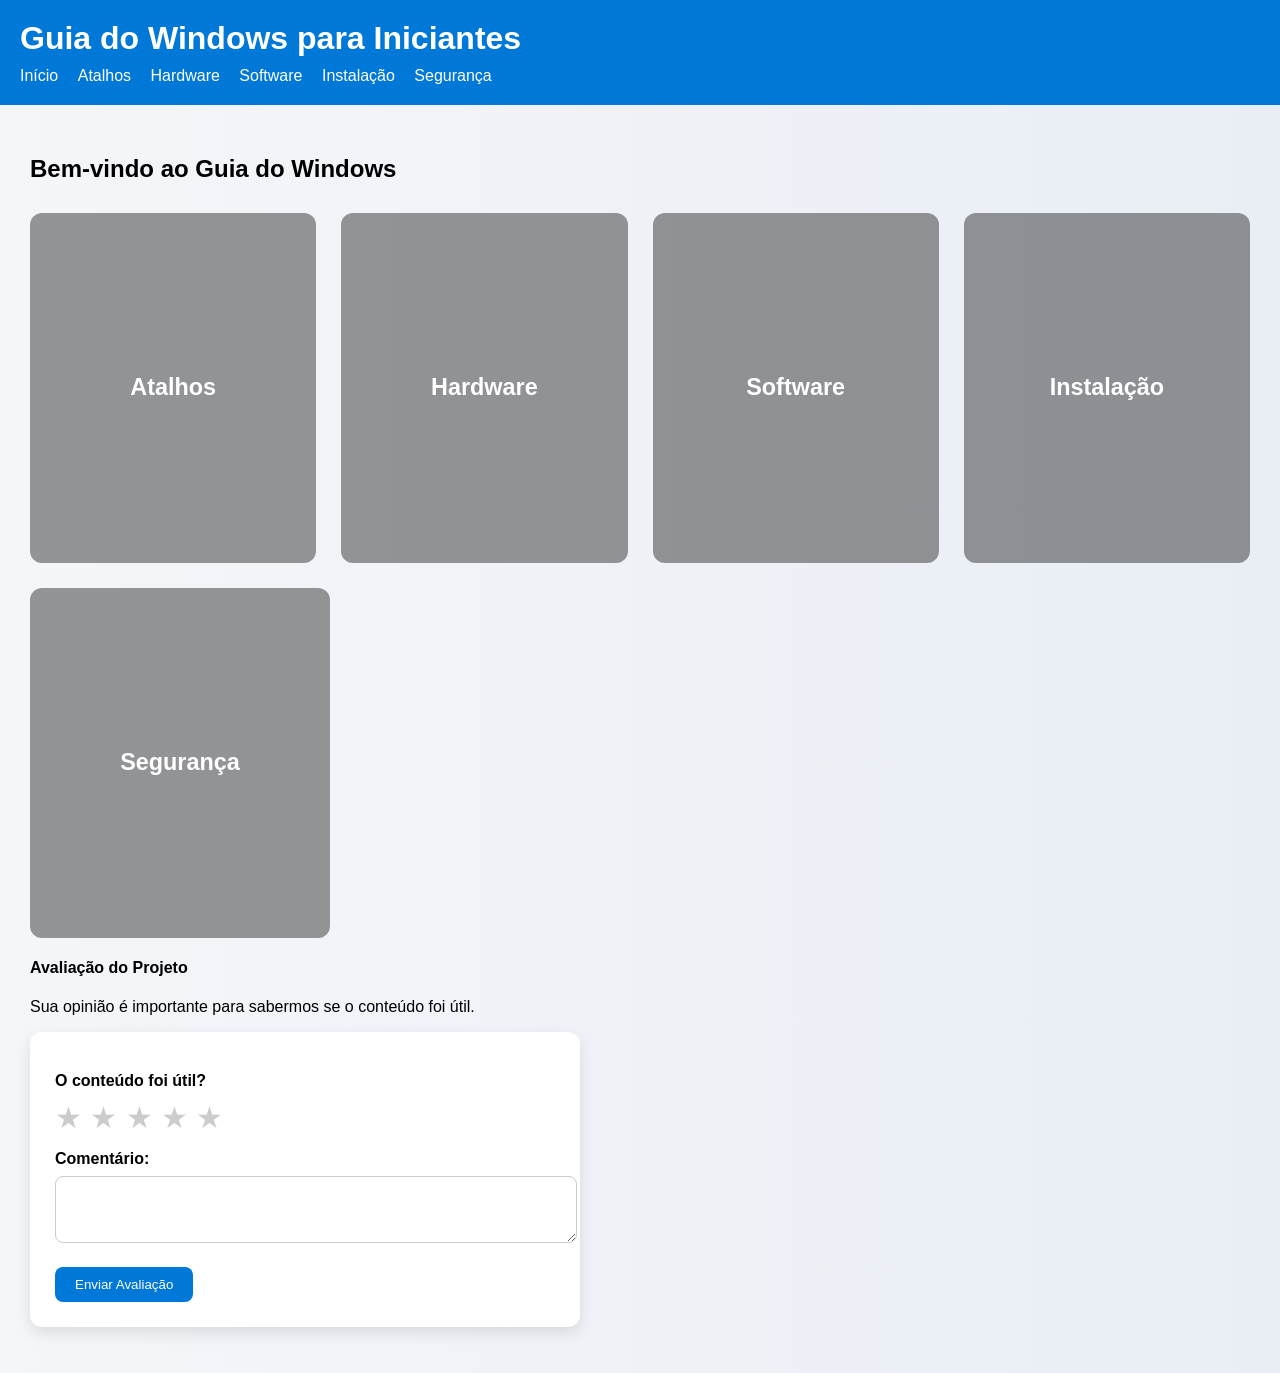
==== index.html @ e322faca "site pronto" ====
<!DOCTYPE html>
<html lang="pt-BR">
<head>
  <meta name="viewport" content="width=device-width, initial-scale=1.0">
  <meta charset="UTF-8">

  <title>Guia do Windows</title>
  <link rel="icon" type="image/png" href="img/favicon.png">
  <link rel="stylesheet" href="css/style.css">
</head>
<body>

  <header>
    <h1>Guia do Windows para Iniciantes</h1>

    <nav>
      <a href="index.html">Início</a>
      <a href="atalhos.html">Atalhos</a>
      <a href="hardware.html">Hardware</a>
      <a href="software.html">Software</a>
      <a href="instalacao.html">Instalação</a>
      <a href="seguranca.html">Segurança</a>
    </nav>
  </header>

  <main>
    <h2>Bem-vindo ao Guia do Windows</h2>

    <section class="menu-cards"> 

    <a href="atalhos.html" class="menu-card atalhos">
      <h3>Atalhos</h3>
    </a>

    <a href="hardware.html" class="menu-card hardware">
      <h3>Hardware</h3>
    </a>

    <a href="software.html" class="menu-card software">
      <h3>Software</h3>
    </a>

    <a href="instalacao.html" class="menu-card instalacao">
      <h3>Instalação</h3>
    </a>

    <a href="seguranca.html" class="menu-card seguranca">
      <h3>Segurança</h3>
    </a>
    </section>
<h4>Avaliação do Projeto</h4>

<p>
  Sua opinião é importante para sabermos se o conteúdo foi útil.
</p>

<form id="form-avaliacao">

  <label>O conteúdo foi útil?</label>

  <div class="rating">
    <span class="star" data-value="1">&#9733;</span>
    <span class="star" data-value="2">&#9733;</span>
    <span class="star" data-value="3">&#9733;</span>
    <span class="star" data-value="4">&#9733;</span>
    <span class="star" data-value="5">&#9733;</span>
  </div>

  <input type="hidden" id="notaSelecionada">

  <label>Comentário:</label>
  <textarea id="comentario" rows="3"></textarea>

  <button type="submit">Enviar Avaliação</button>

</form>

<p id="mensagem"></p>
<p id="resultado"></p>

  </main>

  <script src="js/avaliacao.js"></script>

</body>
</html>
---- css/style.css ----
body {
font-family: 'Segoe UI', Arial, sans-serif;
margin: 0;
background: linear-gradient(to right, #f4f6f9, #e9eef5);
}

header {
background-color: #0078D7;
color: white;
padding: 20px;
}

header h1 {
margin: 0;
}

nav {
margin-top: 10px;
}

nav a {
color: white;
text-decoration: none;
margin-right: 15px;
font-weight: 500;
}

nav a:hover {
text-decoration: underline;
}

main {
padding: 30px;
}
.menu-cards {
display: flex;
flex-wrap: wrap;
gap: 25px;
margin-top: 30px;
}

.menu-card {
position: relative;
flex:1 1 250px;
max-width: 300px;
height: 350px;
border-radius: 12px;
overflow: hidden;
display: flex;
align-items: center;
justify-content: center;
text-decoration: none;
color: white;
font-size: 20px;
font-weight: bold;
background-size: cover;
background-position: center;
transition: 0.3s ease;
justify-content: center; ;
}

.menu-card::after {
content: "";
position: absolute;
inset: 0;
background: rgba(0, 0, 0, 0.4);
}

.menu-card h3 {
position: relative;
z-index: 1;
}

.menu-card:hover {
transform: scale(1.05);
filter: brightness(1.1);
}

.cards {
display: flex;
flex-wrap: wrap;
gap: 20px;
}

.card {
background-color: white;
padding: 15px;
width: 220px;
border-radius: 10px;
box-shadow: 0 4px 10px rgba(0,0,0,0.1);
cursor: pointer;
transition: 0.3s ease;
}

.card:hover {
transform: scale(1.03);
}

.card summary {
font-weight: bold;
font-size: 18px;
color: #0078D7;
list-style: none;
}

.card p {
margin-top: 10px;
}

.card img {
width: 100%;
margin-top: 10px;
border-radius: 6px;
}
.atalhos {
background-image: url("../img/teclado.png");
}

.hardware {
background-image: url("../img/computador.png");
}

.software {
background-image: url("../img/windows.png");
}

.instalacao {
background-image: url("../img/instalacao.png");
}

.seguranca {
background-image: url("../img/seguranca.png");
}
.hardware-cards {
display: flex;
flex-wrap: wrap;
gap: 25px;
margin-top: 30px;
justify-content: center;
}

.hardware-card {
background-color: white;
width: 250px;
padding: 20px;
border-radius: 12px;
text-align: center;
box-shadow: 0 6px 15px rgba(0,0,0,0.1);
transition: 0.3s ease;
}

.hardware-card:hover {
transform: translateY(-5px);
}

.hardware-card img {
width: 100%;
height: 150px;
object-fit: contain;
margin-bottom: 15px;
}
.software-cards {
display: flex;
flex-wrap: wrap;
gap: 25px;
margin-top: 30px;
justify-content: left;
}

.software-card {
background-color: white;
width: 250px;
padding: 20px;
border-radius: 12px;
text-align: center;
box-shadow: 0 6px 15px rgba(0,0,0,0.1);
transition: 0.3s ease;
}

.software-card:hover {
transform: translateY(-5px);
}
.software-card img {
width: 100%;
height: 150px;
object-fit: contain;
margin-bottom: 15px;
}
.tutorial {
margin-top: 50px;
}

.tutorial-box {
background-color: white;
padding: 20px;
margin-bottom: 25px;
border-radius: 12px;
box-shadow: 0 6px 15px rgba(0,0,0,0.1);
}

.tutorial-box h3 {
margin-top: 0;
color: #0078D7;
}

.tutorial-box ol {
padding-left: 20px;
}
.tutorial {
margin-top: 50px;
}

.tutorial-item {
background-color: white;
padding: 15px 20px;
margin-bottom: 20px;
border-radius: 12px;
box-shadow: 0 6px 15px rgba(0,0,0,0.1);
transition: 0.3s ease;
}

.tutorial-item summary {
font-weight: bold;
font-size: 18px;
cursor: pointer;
color: #0078D7;
}

.tutorial-item[open] {
background-color: #f8fbff;
}

.step {
margin-top: 15px;
}

.step img {
width: 100%;
max-width: 500px;
margin-top: 10px;
border-radius: 8px;
}
.rating {
font-size: 30px;
cursor: pointer;
margin-top: 10px;
justify-content: center;
}
form {
background-color: white;
padding: 25px;
border-radius: 12px;
box-shadow: 0 6px 15px rgba(0,0,0,0.1);
max-width: 500px;
}

label {
display: block;
margin-top: 15px;
font-weight: bold;
}

textarea {
width: 100%;
margin-top: 8px;
padding: 10px;
border-radius: 8px;
border: 1px solid #ccc;
}

button {
margin-top: 20px;
padding: 10px 20px;
background-color: #0078D7;
color: white;
border: none;
border-radius: 8px;
cursor: pointer;
}

button:hover {
background-color: #005fa3;
}

.rating {
margin-top: 10px;
}
.star {
color: #ccc;
transition: 0.2s;
}

.star.selected {
color: gold;
}

.star:hover,
.star:hover ~ .star {
color: #ccc;
}
@media (max-width: 768px) {

.menu-cards {
    flex-direction: column;
    align-items: center;
}

.menu-card {
    width: 90%;
    height: 200px;
}

nav {
    display: flex;
    flex-wrap: wrap;
    gap: 10px;
}

}
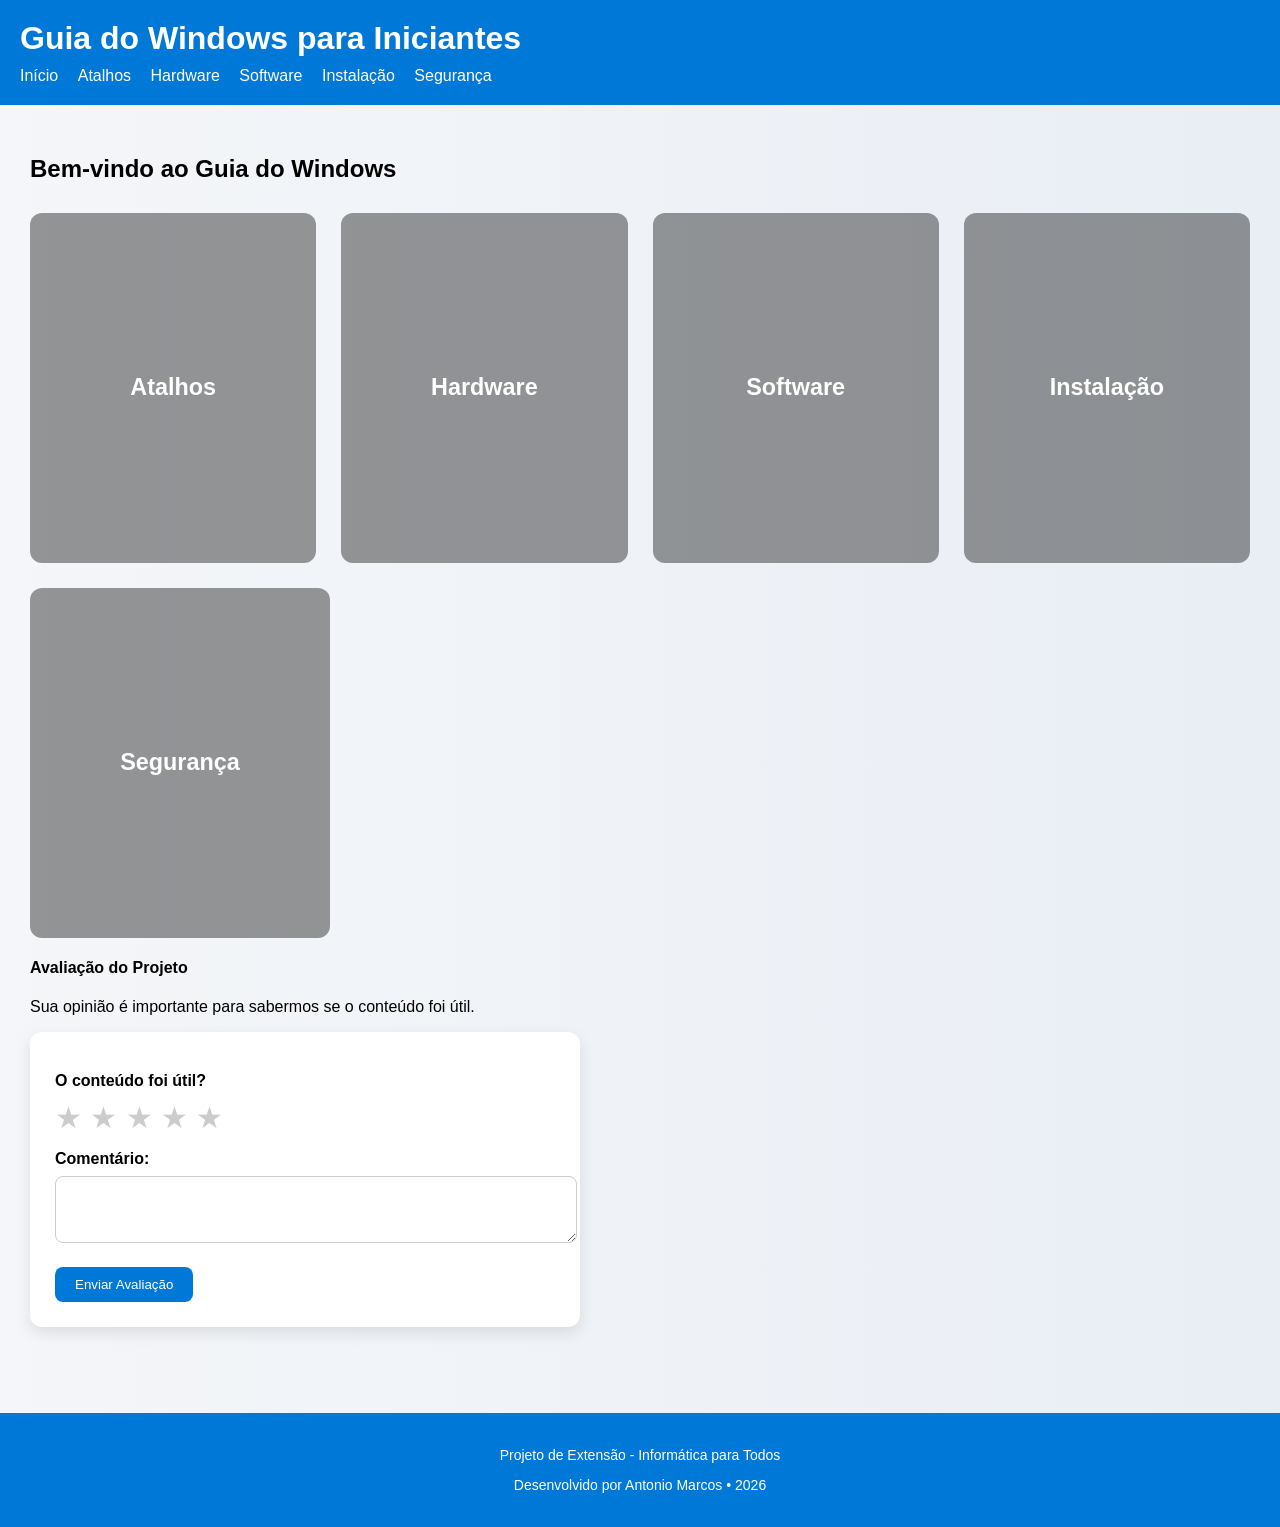
==== commit 0ba053da: "atualizacao do site" ====
--- a/index.html
+++ b/index.html
@@ -81,6 +81,11 @@
   </main>
 
   <script src="js/avaliacao.js"></script>
+  
+  <footer>
+  <p>Projeto de Extensão - Informática para Todos</p>
+  <p>Desenvolvido por Antonio Marcos • 2026</p>
+</footer>
 
 </body>
 </html>
--- a/css/style.css
+++ b/css/style.css
@@ -316,4 +316,12 @@
     gap: 10px;
 }
 
+}
+footer {
+background-color: #0078D7;
+color: white;
+text-align: center;
+padding: 20px;
+margin-top: 40px;
+font-size: 14px;
 }
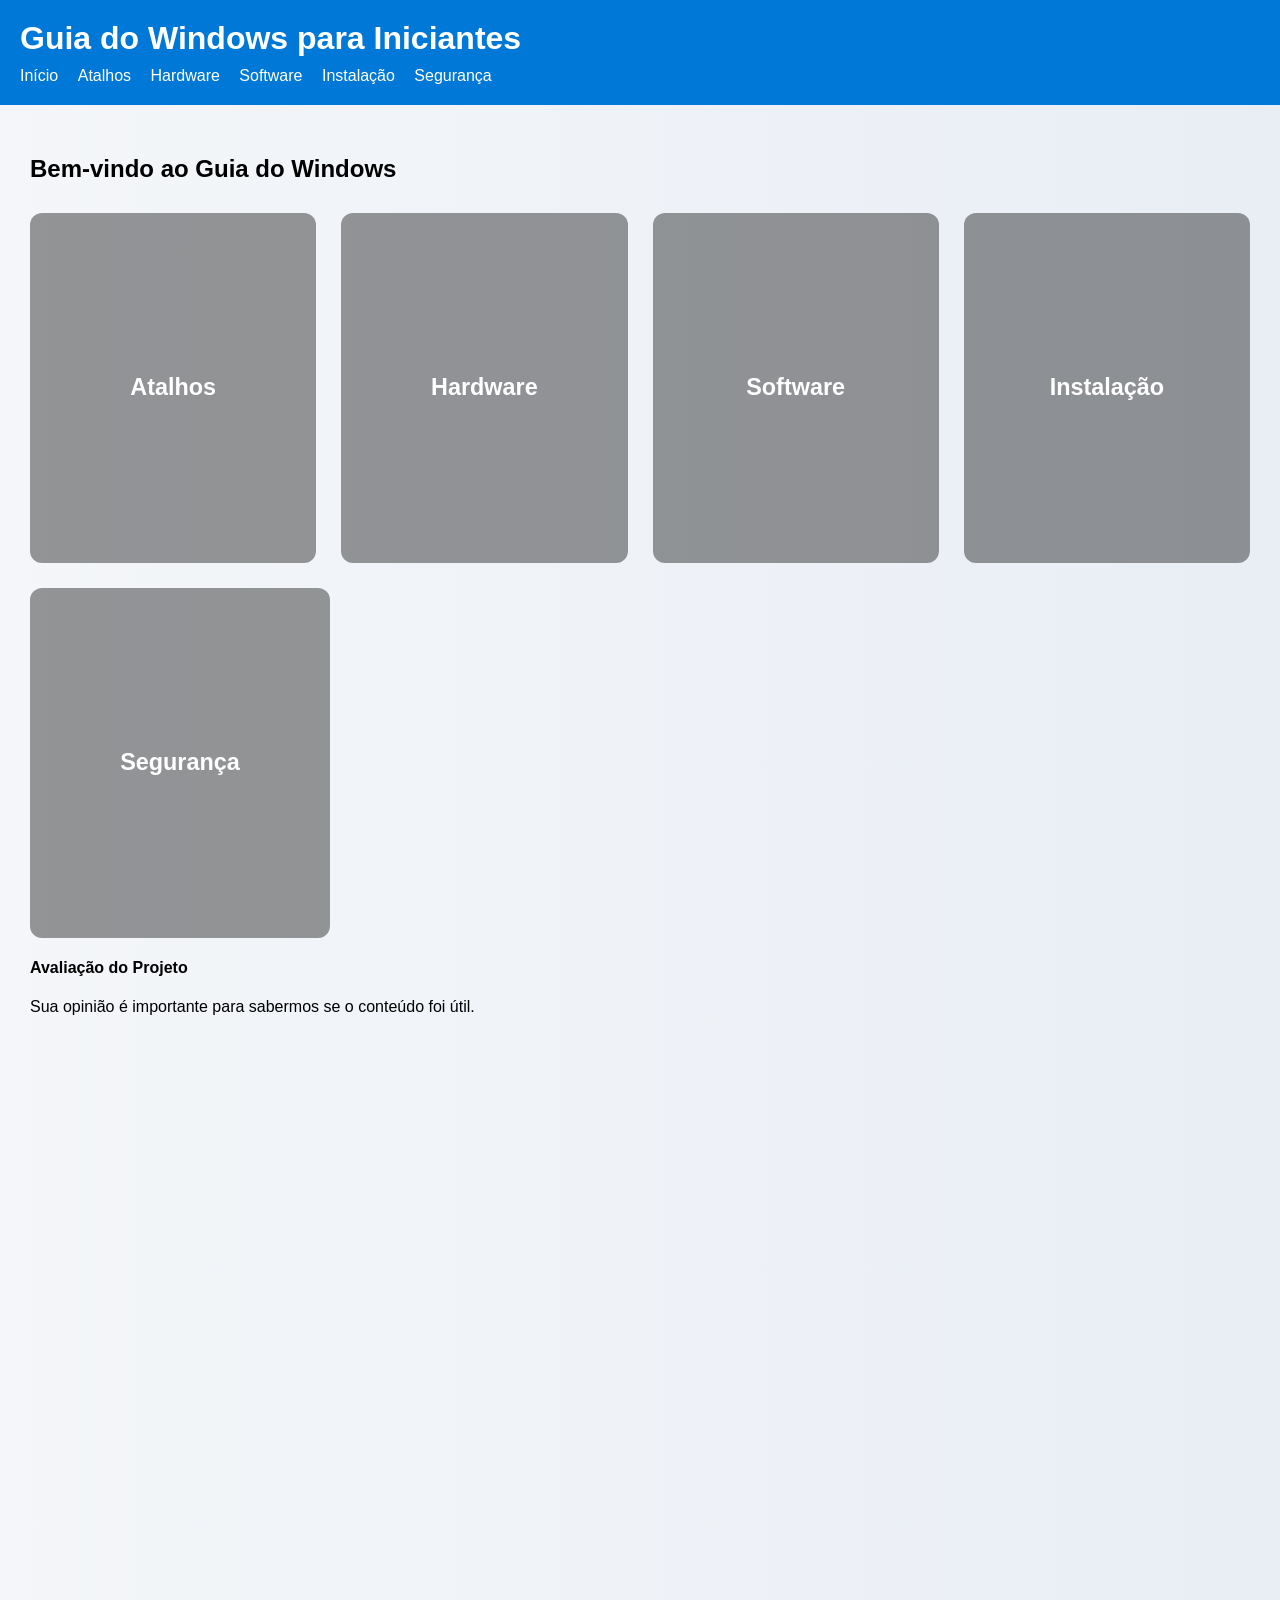
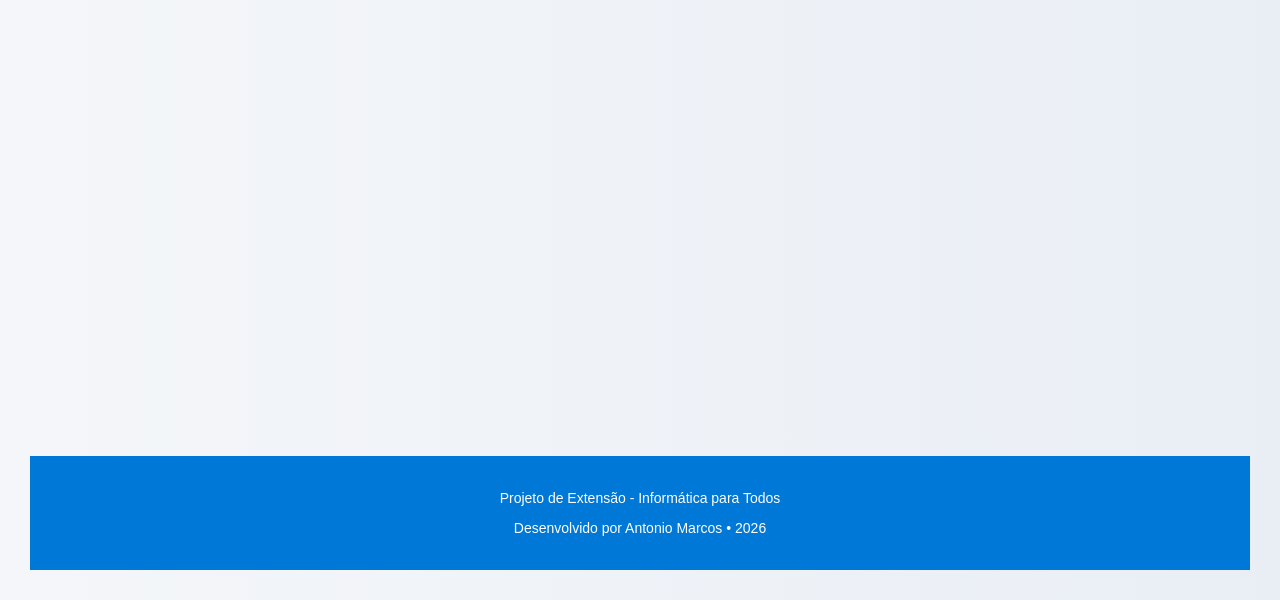
==== commit 2e4092b5: "avaliacao substituida pelo gogle forms" ====
--- a/index.html
+++ b/index.html
@@ -54,34 +54,14 @@
   Sua opinião é importante para sabermos se o conteúdo foi útil.
 </p>
 
-<form id="form-avaliacao">
+<iframe src="https://docs.google.com/forms/d/e/1FAIpQLSeGNwlIZOsj1yxZf4B17ey4XmotA_EdNZkmER4yHbHe9crKPg/viewform?embedded=true" 
+width="640" 
+height="980" 
+frameborder="0" 
+marginheight="0" 
+marginwidth="0">Carregando…
+</iframe>
 
-  <label>O conteúdo foi útil?</label>
-
-  <div class="rating">
-    <span class="star" data-value="1">&#9733;</span>
-    <span class="star" data-value="2">&#9733;</span>
-    <span class="star" data-value="3">&#9733;</span>
-    <span class="star" data-value="4">&#9733;</span>
-    <span class="star" data-value="5">&#9733;</span>
-  </div>
-
-  <input type="hidden" id="notaSelecionada">
-
-  <label>Comentário:</label>
-  <textarea id="comentario" rows="3"></textarea>
-
-  <button type="submit">Enviar Avaliação</button>
-
-</form>
-
-<p id="mensagem"></p>
-<p id="resultado"></p>
-
-  </main>
-
-  <script src="js/avaliacao.js"></script>
-  
   <footer>
   <p>Projeto de Extensão - Informática para Todos</p>
   <p>Desenvolvido por Antonio Marcos • 2026</p>
--- a/css/style.css
+++ b/css/style.css
@@ -315,6 +315,18 @@
     flex-wrap: wrap;
     gap: 10px;
 }
+.avaliacao-item {
+background: white;
+padding: 15px;
+margin-top: 10px;
+border-radius: 8px;
+box-shadow: 0 2px 5px rgba(0,0,0,0.1);
+}
+
+.avaliacao-item span {
+color: gold;
+font-size: 18px;
+}
 
 }
 footer {
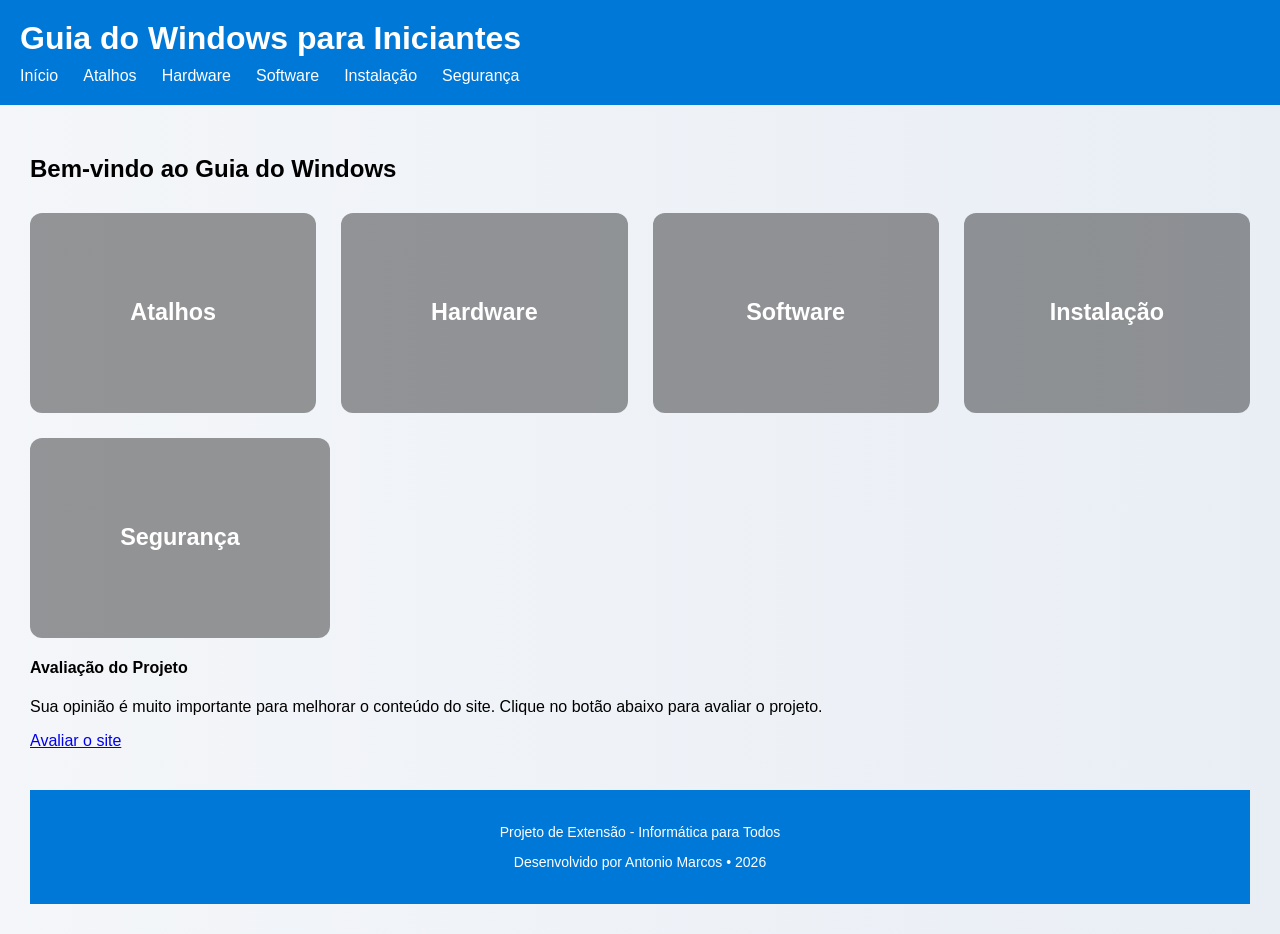
==== commit 2c13c79c: "atualizacao" ====
--- a/index.html
+++ b/index.html
@@ -51,17 +51,12 @@
 <h4>Avaliação do Projeto</h4>
 
 <p>
-  Sua opinião é importante para sabermos se o conteúdo foi útil.
+Sua opinião é muito importante para melhorar o conteúdo do site.
+Clique no botão abaixo para avaliar o projeto.
 </p>
-
-<iframe src="https://docs.google.com/forms/d/e/1FAIpQLSeGNwlIZOsj1yxZf4B17ey4XmotA_EdNZkmER4yHbHe9crKPg/viewform?embedded=true" 
-width="640" 
-height="980" 
-frameborder="0" 
-marginheight="0" 
-marginwidth="0">Carregando…
-</iframe>
-
+<a href="https://docs.google.com/forms/d/e/1FAIpQLSeGNwlIZOsj1yxZf4B17ey4XmotA_EdNZkmER4yHbHe9crKPg/viewform?usp=dialog" target="_blank" class="btn-avaliar">
+Avaliar o site
+</a>
   <footer>
   <p>Projeto de Extensão - Informática para Todos</p>
   <p>Desenvolvido por Antonio Marcos • 2026</p>
--- a/css/style.css
+++ b/css/style.css
@@ -298,12 +298,6 @@
 .star:hover ~ .star {
 color: #ccc;
 }
-@media (max-width: 768px) {
-
-.menu-cards {
-    flex-direction: column;
-    align-items: center;
-}
 
 .menu-card {
     width: 90%;
@@ -315,20 +309,8 @@
     flex-wrap: wrap;
     gap: 10px;
 }
-.avaliacao-item {
-background: white;
-padding: 15px;
-margin-top: 10px;
-border-radius: 8px;
-box-shadow: 0 2px 5px rgba(0,0,0,0.1);
-}
-
-.avaliacao-item span {
-color: gold;
-font-size: 18px;
-}
-
-}
+
+
 footer {
 background-color: #0078D7;
 color: white;
@@ -336,4 +318,23 @@
 padding: 20px;
 margin-top: 40px;
 font-size: 14px;
-}+}
+
+@media (max-width: 768px) {
+
+.menu-cards {
+    flex-direction: column;
+    align-items: center;
+}
+
+.menu-card {
+    width: 90%;
+    height: 200px;
+}
+
+nav {
+    display: flex;
+    flex-wrap: wrap;
+    gap: 10px;
+}
+}   
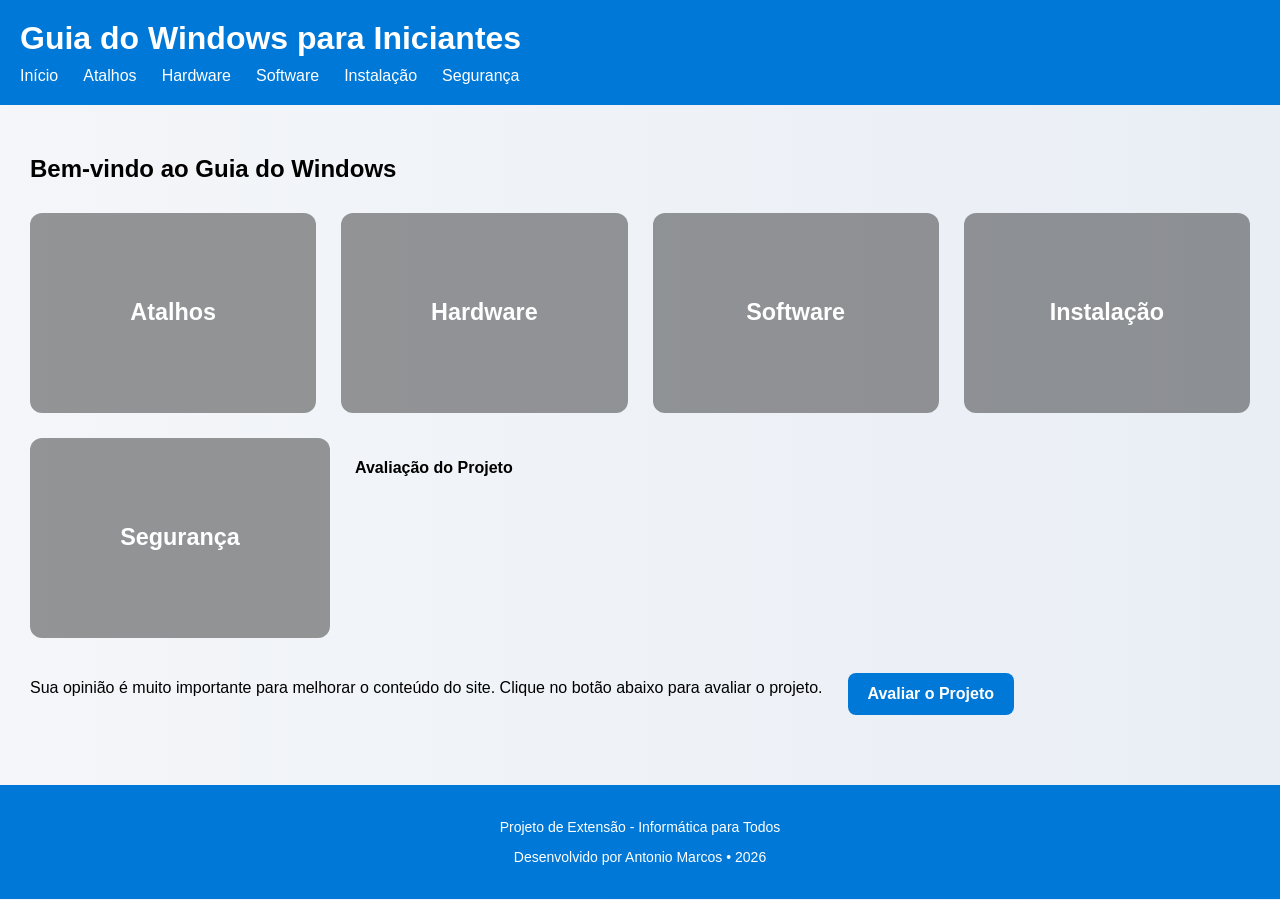
==== commit 036974cf: "atualizar site" ====
--- a/index.html
+++ b/index.html
@@ -47,16 +47,19 @@
     <a href="seguranca.html" class="menu-card seguranca">
       <h3>Segurança</h3>
     </a>
-    </section>
-<h4>Avaliação do Projeto</h4>
+    
+    <h4>Avaliação do Projeto</h4>
+<p>
+      Sua opinião é muito importante para melhorar o conteúdo do site.
+      Clique no botão abaixo para avaliar o projeto.
+</p>
+<a href="https://docs.google.com/forms/d/e/1FAIpQLSeGNwlIZOsj1yxZf4B17ey4XmotA_EdNZkmER4yHbHe9crKPg/viewform?usp=dialog" 
+target="_blank" 
+class="btn-avaliar">Avaliar o Projeto
+</a>
+</section>
+</main>
 
-<p>
-Sua opinião é muito importante para melhorar o conteúdo do site.
-Clique no botão abaixo para avaliar o projeto.
-</p>
-<a href="https://docs.google.com/forms/d/e/1FAIpQLSeGNwlIZOsj1yxZf4B17ey4XmotA_EdNZkmER4yHbHe9crKPg/viewform?usp=dialog" target="_blank" class="btn-avaliar">
-Avaliar o site
-</a>
   <footer>
   <p>Projeto de Extensão - Informática para Todos</p>
   <p>Desenvolvido por Antonio Marcos • 2026</p>
--- a/css/style.css
+++ b/css/style.css
@@ -285,19 +285,7 @@
 .rating {
 margin-top: 10px;
 }
-.star {
-color: #ccc;
-transition: 0.2s;
-}
-
-.star.selected {
-color: gold;
-}
-
-.star:hover,
-.star:hover ~ .star {
-color: #ccc;
-}
+
 
 .menu-card {
     width: 90%;
@@ -309,7 +297,22 @@
     flex-wrap: wrap;
     gap: 10px;
 }
-
+.btn-avaliar{
+display:inline-block;
+background-color:#0078D7;
+color:white;
+padding:12px 20px;
+border-radius:8px;
+text-decoration:none;
+font-weight:bold;
+margin-top:10px;
+transition:0.3s;
+}
+
+.btn-avaliar:hover{
+background-color:#005fa3;
+transform:scale(1.05);
+}
 
 footer {
 background-color: #0078D7;
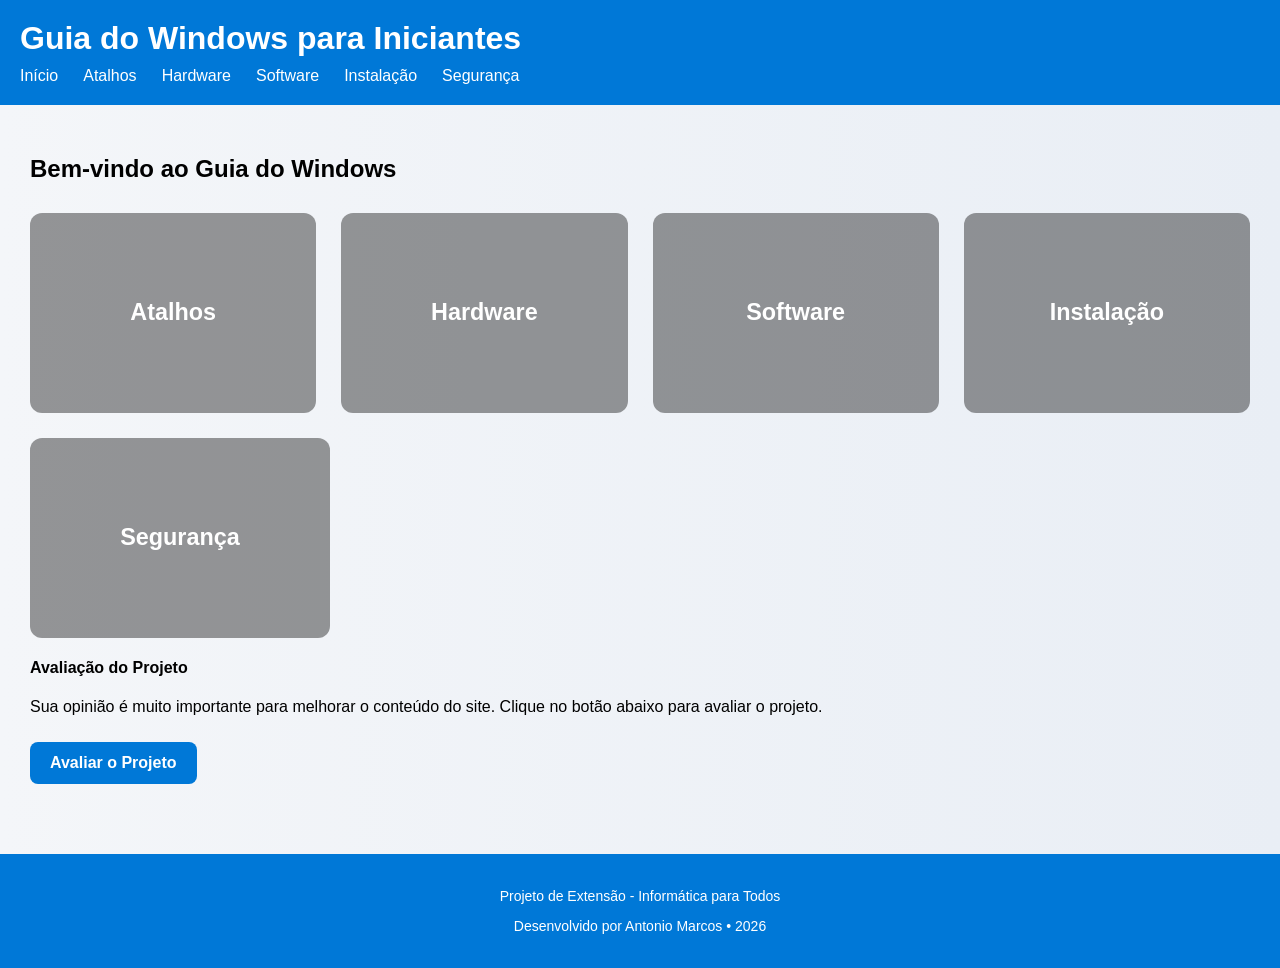
==== commit 37b342c4: "atualizacao" ====
--- a/index.html
+++ b/index.html
@@ -47,6 +47,7 @@
     <a href="seguranca.html" class="menu-card seguranca">
       <h3>Segurança</h3>
     </a>
+    </section>
     
     <h4>Avaliação do Projeto</h4>
 <p>
@@ -57,7 +58,7 @@
 target="_blank" 
 class="btn-avaliar">Avaliar o Projeto
 </a>
-</section>
+
 </main>
 
   <footer>
